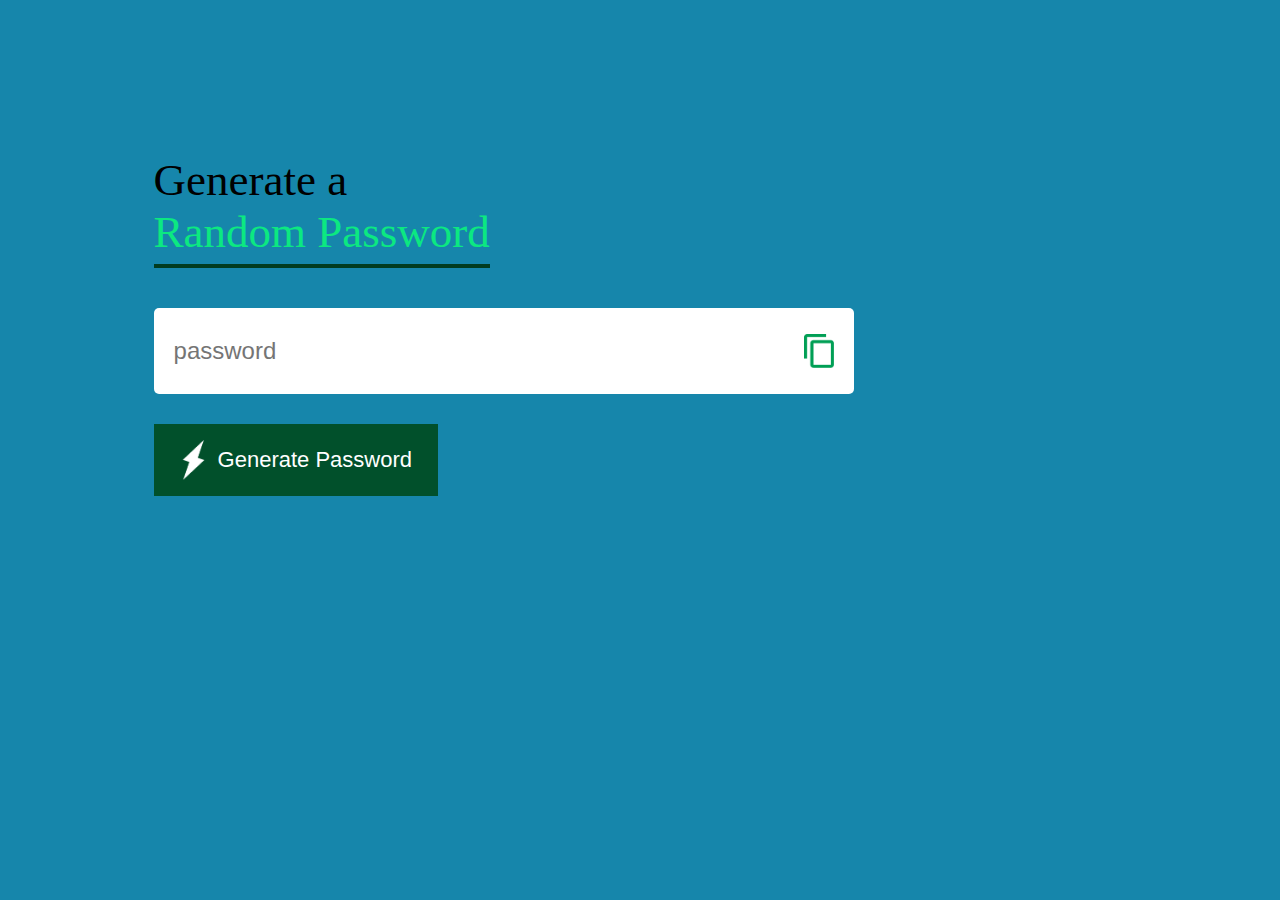
==== generator/index.html @ 87295b76 "update generator" ====
<!DOCTYPE html>
<html lang="en">
<head>
    <meta charset="UTF-8">
    <meta name="viewport" content="width=device-width, initial-scale=1.0">
    <title>Document</title>
    <link rel="stylesheet" href="style.css">
</head>
<body>
    
    <div class="container">

        <h1>Generate a <br> <span>Random Password</span></h1>
        <div class="display">
            <input type="text" id="password" placeholder="password">
            <img id="copyimg" src="./copy.png" alt="copyimg">

        </div>
        <button id="btn"> <img src="./generate.png" alt="">Generate Password</button>
    </div>
    
    <script src="./app.js"></script>


</body>
</html>
---- generator/style.css ----
*{
    margin: 0;
    padding: 0;
    box-sizing: border-box;
}

body{
    background-color: rgb(22, 134, 171);
}

.container{
    margin: 12%;
    width: 90%;
    max-width: 700px;
}

.display{
    width: 100%;
    margin-top: 50px;
    margin-bottom: 30px;
    background: #fff;
    color: #333;
    display: flex;
    align-items: center;
    justify-content: space-between;
    padding: 26px  20px;
    border-radius: 5px;
}

.container h1{
    font-weight: 500;
    font-size: 45px;
}

.container h1 span{
    color: #0ce881;
    border-bottom: 4px solid #013c20;
    padding-bottom: 7px;
}

.display img{
    width: 30px;
    cursor: pointer;
}

.display input{
    border: 0;
    outline: 0;
    font-size: 24px;
}

button img{
    width: 28px;
    margin-right: 10px;

}

.container button{
    border: 0;
    outline: 0;
    background-color: #01502b;
    color: #fff;
    font-size: 22px;
    font-weight: 300;
    display: flex;
    align-items: center;
    justify-content: center;
    padding: 16px 26px;
    cursor: pointer;
}
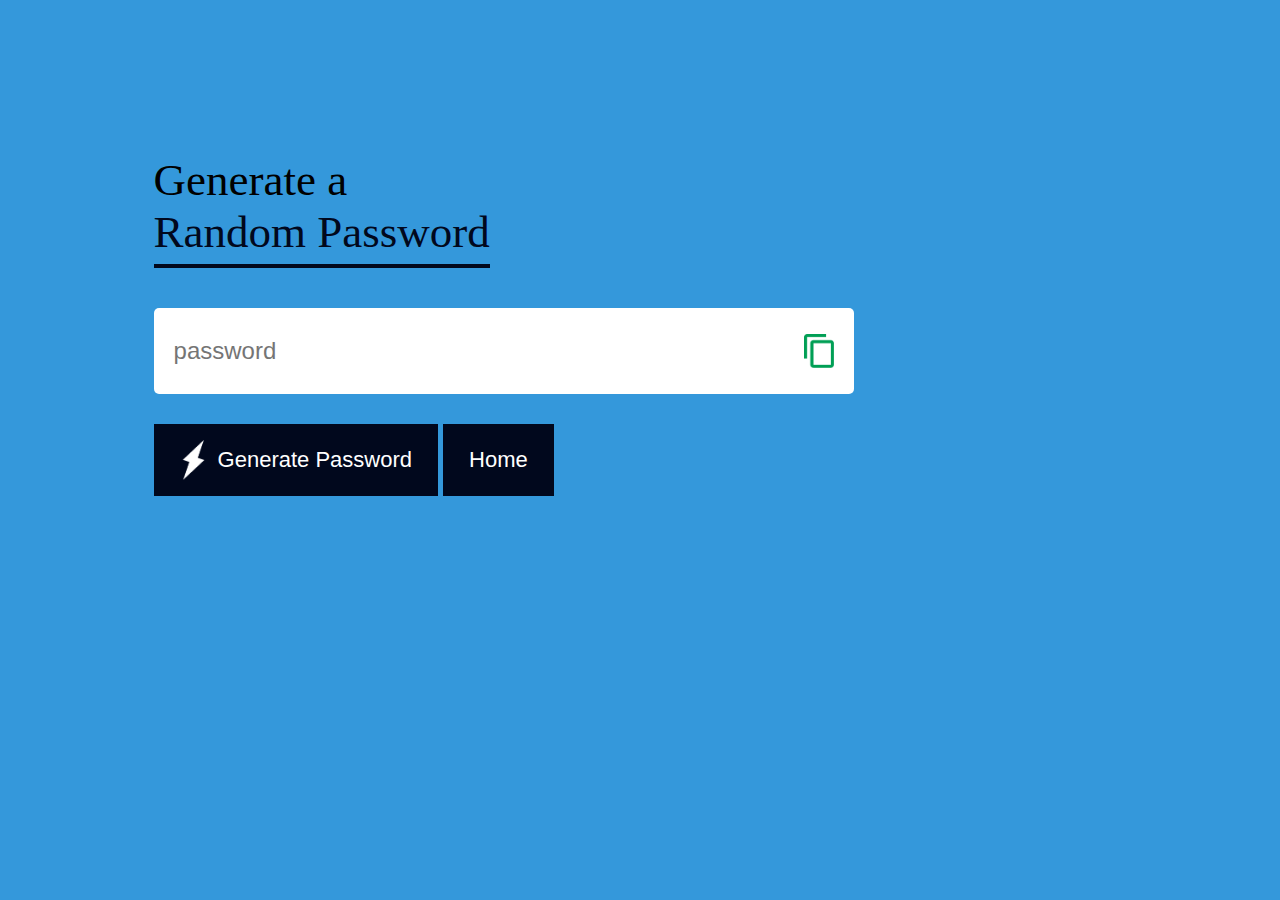
==== commit 6d8c746d: "update features" ====
--- a/generator/index.html
+++ b/generator/index.html
@@ -16,7 +16,12 @@
             <img id="copyimg" src="./copy.png" alt="copyimg">
 
         </div>
-        <button id="btn"> <img src="./generate.png" alt="">Generate Password</button>
+        <div class="btns">
+
+            <button id="btn"> <img src="./generate.png" alt="">Generate Password</button>
+            <button id="btn" ><a href="../home/index.html">Home</a></button>
+        </div>
+
     </div>
     
     <script src="./app.js"></script>
--- a/generator/style.css
+++ b/generator/style.css
@@ -5,7 +5,7 @@
 }
 
 body{
-    background-color: rgb(22, 134, 171);
+    background-color: #3498db;
 }
 
 .container{
@@ -33,8 +33,8 @@
 }
 
 .container h1 span{
-    color: #0ce881;
-    border-bottom: 4px solid #013c20;
+    color: #01081d;
+    border-bottom: 4px solid #01081d;
     padding-bottom: 7px;
 }
 
@@ -55,10 +55,15 @@
 
 }
 
+#btn:hover{
+    background-color: #1c2d60;
+    /* border: #01081d solid 4px; */
+}
+
 .container button{
     border: 0;
     outline: 0;
-    background-color: #01502b;
+    background-color: #01081d;
     color: #fff;
     font-size: 22px;
     font-weight: 300;
@@ -67,4 +72,20 @@
     justify-content: center;
     padding: 16px 26px;
     cursor: pointer;
+}
+
+
+.btns{
+    display: flex;
+    /* justify-content: space-between; */
+    
+}
+
+#btn{
+    margin-right: 5px;
+}
+
+.btns a{
+    text-decoration: none;
+    color: white;
 }